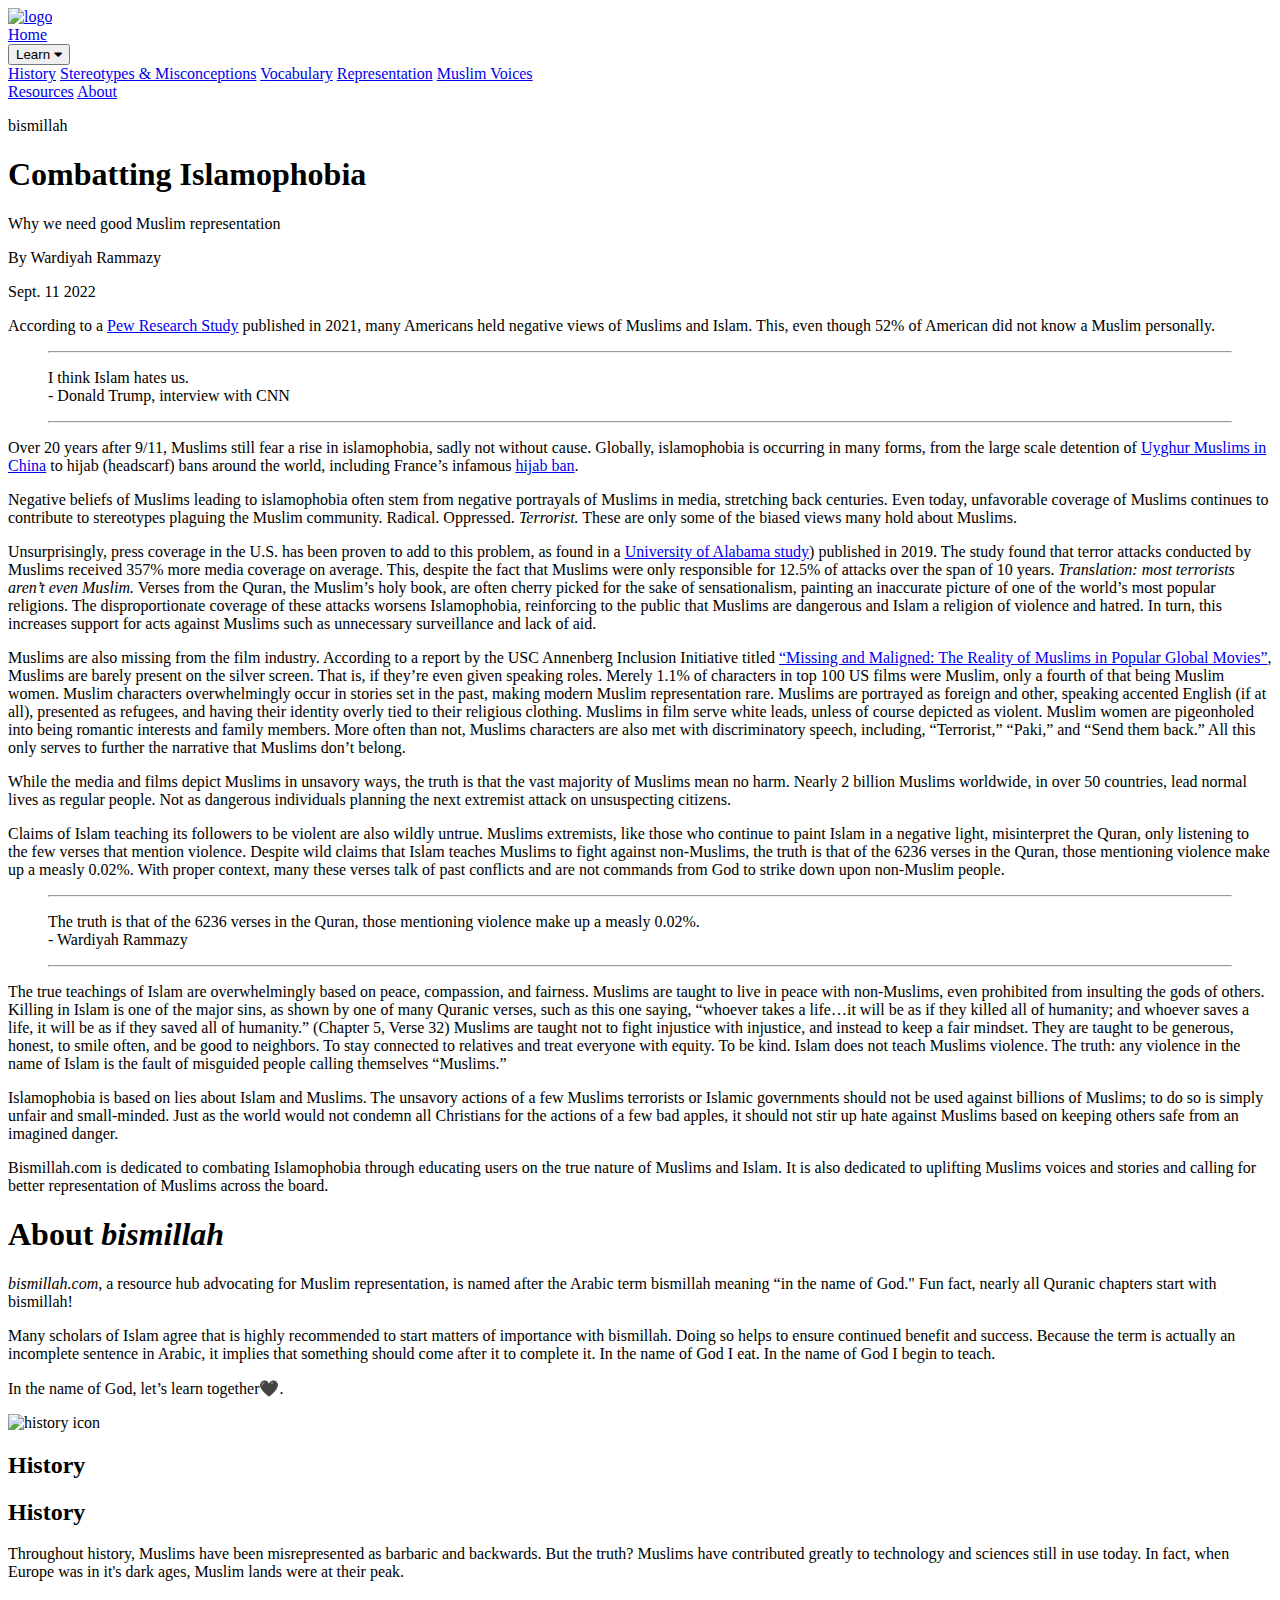
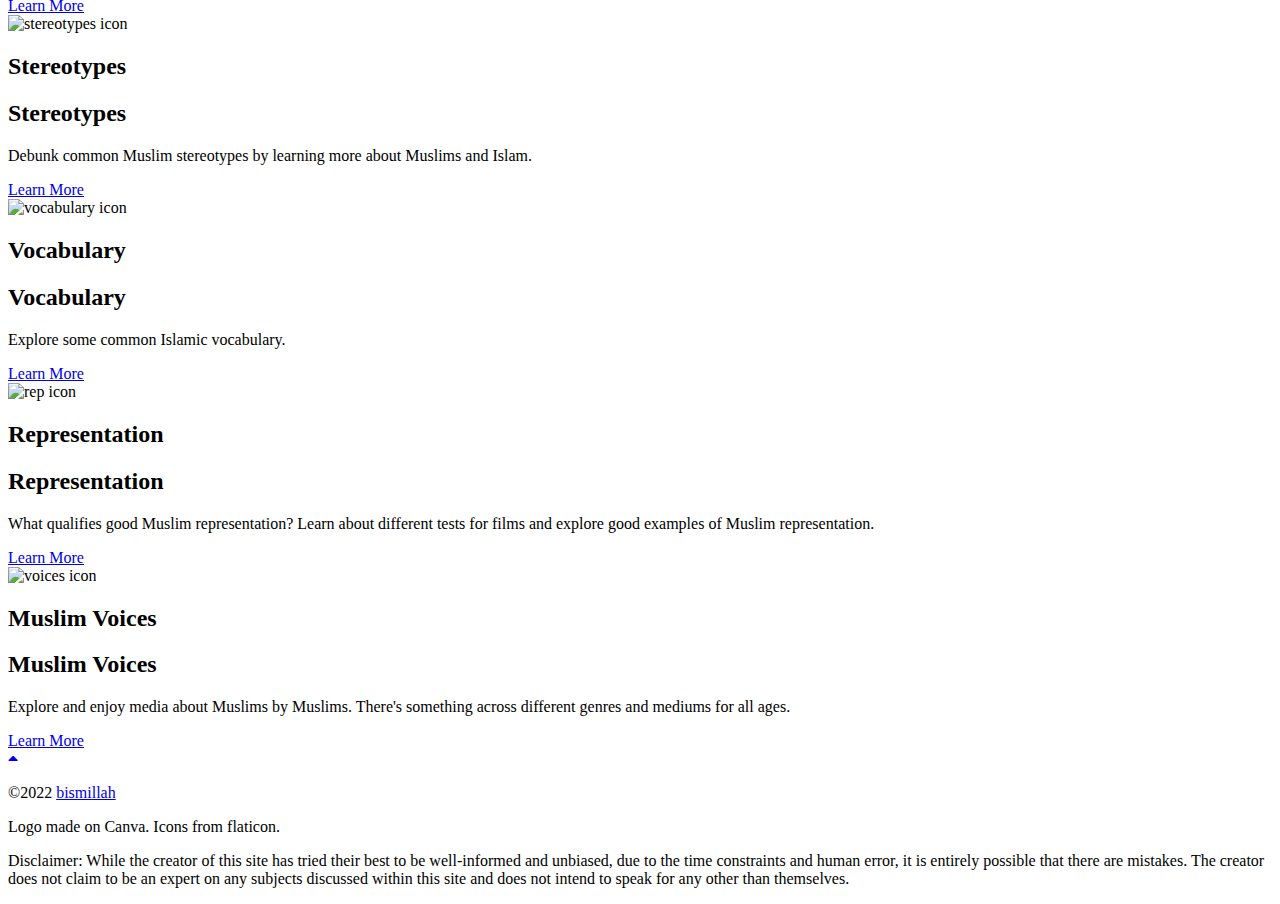
==== index.html @ 7e965ea3 "added index.html" ====
<!DOCTYPE html>
<!--REMEMBER TO STYLE HEADER-->
<html>

<head>
  <meta charset="utf-8">
  <meta name="viewport" content="width=device-width,initial-scale=1.0">
  <title>bismillah | Home</title>
  <link href="./style.css" rel="stylesheet" type="text/css" />
  <link rel="stylesheet" href="https://use.fontawesome.com/releases/v5.8.2/css/all.css"
    />
  <link rel="icon" type="image/x-icon" href="./bismillah.ico">
</head>
<body>
  <header class="nav-header">
    <a href="./index.html"><img id="logo" src="https://live.staticflickr.com/65535/52212487068_d65fd125d6_m.jpg" alt="logo"/></a>
    <nav class="navbar">
      <a href="./index.html">Home</a>
      <div class="dropdown">
        <button class="dropbtn">Learn
          <i class="fa fa-caret-down"></i>
        </button>
        <div class="dropdown-content">
          <a href="./history.html">History</a>
          <a href="./stereotypes.html">Stereotypes & Misconceptions</a>
          <a href="./vocabulary.html">Vocabulary</a>
          <a href="./representation.html">Representation</a>
          <a href="./muslim_voices.html">Muslim Voices</a>
        </div>
      </div>
      <a href="./resources.html">Resources</a>
      <a href="./about.html">About</a>
    </nav>
  </header>
  <div  id="top" class="home-header header">
    <p>bismillah</p>
  </div>
  <div class="wrapper-home">
    <div id="home-magazine">
      <div>
        <section class="maga-heading">
          <h1>Combatting Islamophobia</h1>
          <p class="subtitle">Why we need good Muslim representation</p>
          <div class="maga-details">
            <!--separate p tags for author and date-->
            <p>By Wardiyah Rammazy</p>
            <p><time datetime="2022-09-11 00:00">Sept. 11 2022</time></p>
          </div>
        </section>
        <section class="maga-text">
          <p class="firstpara">According to a <a href="https://www.pewresearch.org/fact-tank/2021/09/01/muslims-are-a-growing-presence-in-u-s-but-still-face-negative-views-from-the-public/">Pew Research Study</a> published in 2021,  many Americans held negative views of Muslims and Islam. This, even though 52% of American did not know a Muslim personally. 
</p>
          <blockquote>
            <hr/>
            <p><span class="quote">I think Islam hates us.</span>
              <br/>
              <span class="speaker">- Donald Trump, interview with CNN</span>
            </p>
            <hr/>
          </blockquote>
          <p>
           Over 20 years after 9/11, Muslims still fear a rise in islamophobia, sadly not without cause. Globally, islamophobia is occurring in many forms, from the large scale detention of <a href="https://www.bbc.com/news/world-asia-china-22278037" target="_blank">Uyghur Muslims in China</a> to hijab (headscarf) bans around the world, including France’s infamous <a href="https://time.com/6049226/france-hijab-ban/" target="_blank">hijab ban</a>.   
          </p>
          <p>
            Negative beliefs of Muslims leading to islamophobia often stem from negative portrayals of Muslims in media, stretching back centuries. Even today, unfavorable coverage of Muslims continues to contribute to stereotypes plaguing the Muslim community. Radical. Oppressed. <em>Terrorist.</em> These are only some of the biased views many hold about Muslims. 
          </p>
          <p>
            Unsurprisingly, press coverage in the U.S. has been proven to add to this problem, as found in a <a href="https://news.ua.edu/2019/02/researcher-disparities-exist-in-news-coverage-of-terror-attacks/" target="_blank">University of Alabama study</a>) published in 2019. The study found that terror attacks conducted by Muslims received 357% more media coverage on average. This, despite the fact that Muslims were only responsible for 12.5% of attacks over the span of 10 years. <em>Translation: most terrorists aren’t even Muslim.</em> Verses from the Quran, the Muslim’s holy book, are often cherry picked for the sake of sensationalism, painting an inaccurate picture of one of the world’s most popular religions. The disproportionate coverage of these attacks worsens Islamophobia, reinforcing to the public that Muslims are dangerous and Islam a religion of violence and hatred. In turn, this increases support for acts against Muslims such as unnecessary surveillance and lack of aid. 
          </p>
          <p>
            Muslims are also missing from the film industry. According to a report by the USC Annenberg Inclusion Initiative titled <a href="https://assets.uscannenberg.org/docs/aii-muslim-rep-global-film-2021-06-09.pdf" target="_blank">“Missing and Maligned: The Reality of Muslims in Popular Global Movies”</a>, Muslims are barely present on the silver screen. That is, if they’re even given speaking roles. Merely 1.1% of characters in top 100 US films were Muslim, only a fourth of that being Muslim women. Muslim characters overwhelmingly occur in stories set in the past, making modern Muslim representation rare. Muslims are portrayed as foreign and other, speaking accented English (if at all), presented as refugees, and having their identity overly tied to their religious clothing. Muslims in film serve white leads, unless of course depicted as violent. Muslim women are pigeonholed into being romantic interests and family members. More often than not, Muslims characters are also met with discriminatory speech, including, “Terrorist,” “Paki,” and “Send them back.” All this only serves to further the narrative that Muslims don’t belong.
          </p>
          <p>
            While the media and films depict Muslims in unsavory ways, the truth is that the vast majority of Muslims mean no harm. Nearly 2 billion Muslims worldwide, in over 50 countries, lead normal lives as regular people. Not as dangerous individuals planning the next extremist attack on unsuspecting citizens.
          </p>
          <p>
            Claims of Islam teaching its followers to be violent are also wildly untrue. Muslims extremists, like those who continue to paint Islam in a negative light, misinterpret the Quran, only listening to the few verses that mention violence. Despite wild claims that Islam teaches Muslims to fight against non-Muslims, the truth is that of the 6236 verses in the Quran, those mentioning violence make up a measly 0.02%. With proper context, many these verses talk of past conflicts and are not commands from God to strike down upon non-Muslim people.
          </p>
          <blockquote>
            <hr/>
            <p><span class="quote">The truth is that of the 6236 verses in the Quran, those mentioning violence make up a measly 0.02%.</span>
              <br/>
             <span class="speaker">- Wardiyah Rammazy</span> 
            </p>
            <hr/>
          </blockquote>
          <p>
            The true teachings of Islam are overwhelmingly based on peace, compassion, and fairness. Muslims are taught to live in peace with non-Muslims, even prohibited from insulting the gods of others. Killing in Islam is one of the major sins, as shown by one of many Quranic verses, such as this one saying, “whoever takes a life…it will be as if they killed all of humanity; and whoever saves a life, it will be as if they saved all of humanity.” (Chapter 5, Verse 32) Muslims are taught not to fight injustice with injustice, and instead to keep a fair mindset. They are taught to be generous, honest, to smile often, and be good to neighbors. To stay connected to relatives and treat everyone with equity. To be kind. Islam does not teach Muslims violence. The truth: any violence in the name of Islam is the fault of misguided people calling themselves “Muslims.”
          </p>
          <p>
            Islamophobia is based on lies about Islam and Muslims. The unsavory actions of a few Muslims terrorists or Islamic governments should not be used against billions of Muslims; to do so is simply unfair and small-minded. Just as the world would not condemn all Christians for the actions of a few bad apples, it should not stir up hate against Muslims based on keeping others safe from an imagined danger.
          </p>
          <p>
	Bismillah.com is dedicated to combating Islamophobia through educating users on the true nature of Muslims and Islam. It is also dedicated to uplifting Muslims voices and stories and calling for better representation of Muslims across the board. 
          </p>
        </section>
      </div>
    </div>
    <div id="home-about">
      <h1>About <em>bismillah</em></h1>
      <p><em>bismillah.com</em>, a resource hub advocating for Muslim representation, is named after the Arabic term <span class="non-english">bismillah</span> meaning “in the name of God." Fun fact, nearly all Quranic chapters start with <span class="non-english">bismillah</span>!
      </p>
      <p>Many scholars of Islam agree that is highly recommended to start matters of importance with <span class="non-english">bismillah</span>. Doing so helps to ensure continued benefit and success. Because the term is actually an incomplete sentence in Arabic, it implies that something should come after it to complete it. In the name of God I eat. In the name of God I begin to teach. 
      </p>
      <p>In the name of God, let’s learn together🖤.</p>
      
    </div>
      <!--heading-->
      <!--learn more flip cards-->
      
    <div id="learn-more">
      <!--add in 5 flip cards-->
      <div class="flip-card">
        <div class="flip-card-inner">
          <div class="flip-card-front">
            <img class="flip-icon" src="https://cdn-icons-png.flaticon.com/512/2234/2234651.png" alt="history icon" >
            <h2>History</h2>
          </div>
          <div class="flip-card-back">
            <h2>History</h2>
            <p>
              Throughout history, Muslims have been misrepresented as barbaric and backwards. But the truth? Muslims have contributed greatly to technology and sciences still in use today. In fact, when Europe was in it's dark ages, Muslim lands were at their peak.
            </p>
            <a href="./history.html
">Learn More</a>
          </div>
        </div>
      </div>
      <div class="flip-card">
        <div class="flip-card-inner">
          <div class="flip-card-front">
            <img class="flip-icon" src="https://cdn-icons-png.flaticon.com/512/2159/2159306.png" alt="stereotypes icon" >
            <h2>Stereotypes</h2>
          </div>
          <div class="flip-card-back">
            <h2>Stereotypes</h2>
            <p>
              Debunk common Muslim stereotypes by learning more about Muslims and Islam.
            </p>
            <a href="./stereotypes.html">Learn More</a>
          </div>
        </div>
      </div>
      <div class="flip-card">
        <div class="flip-card-inner">
          <div class="flip-card-front">
            <img class="flip-icon" src="https://cdn-icons-png.flaticon.com/512/5221/5221495.png" alt="vocabulary icon" >
            <h2>Vocabulary</h2>
          </div>
          <div class="flip-card-back">
            <h2>Vocabulary</h2>
            <p>
              Explore some common Islamic vocabulary.
            </p>
            <a href="./vocabulary.html">Learn More</a>
          </div>
        </div>
      </div>
      <div class="flip-card">
        <div class="flip-card-inner">
          <div class="flip-card-front">
            <img class="flip-icon" src="https://cdn-icons-png.flaticon.com/512/14/14598.png" alt="rep icon" >
            <h2>Representation</h2>
          </div>
          <div class="flip-card-back">
            <h2>Representation</h2>
            <p>
              What qualifies good Muslim representation? Learn about different tests for films and explore good examples of Muslim representation.
            </p>
            <a href="./representation.html">Learn More</a>
          </div>
        </div>
      </div>
      <div class="flip-card">
        <div class="flip-card-inner">
          <div class="flip-card-front">
            <img class="flip-icon" src="https://cdn-icons-png.flaticon.com/512/1051/1051465.png" alt="voices icon" >
            <h2>Muslim Voices</h2>
          </div>
          <div class="flip-card-back">
            <h2>Muslim Voices</h2>
            <p>
              Explore and enjoy media about Muslims by Muslims. There's something across different genres and mediums for all ages.
            </p>
            <a href="./muslim_voices.html">Learn More</a>
          </div>
        </div>
      </div>
    </div>
    <a class="topButton" href="#top"><i class="fa fa-caret-up"></i></a>
    <footer class="homeftr">
      <!--do copyright and disclaimer-->
      <p class="copyright">&copy2022 <a href="./index.html">bismillah</a></p>
      <p>Logo made on Canva. Icons from flaticon.</p>
      <p class="disclaimer">Disclaimer: While the creator of this site has tried their best to be well-informed and unbiased, due to the time constraints and human error, it is entirely possible that there are mistakes. The creator does not claim to be an expert on any subjects discussed within this site and does not intend to speak for any other than themselves.</p>
    </footer>
  </div>
  <script src="script.js"></script>
</body>

</html>
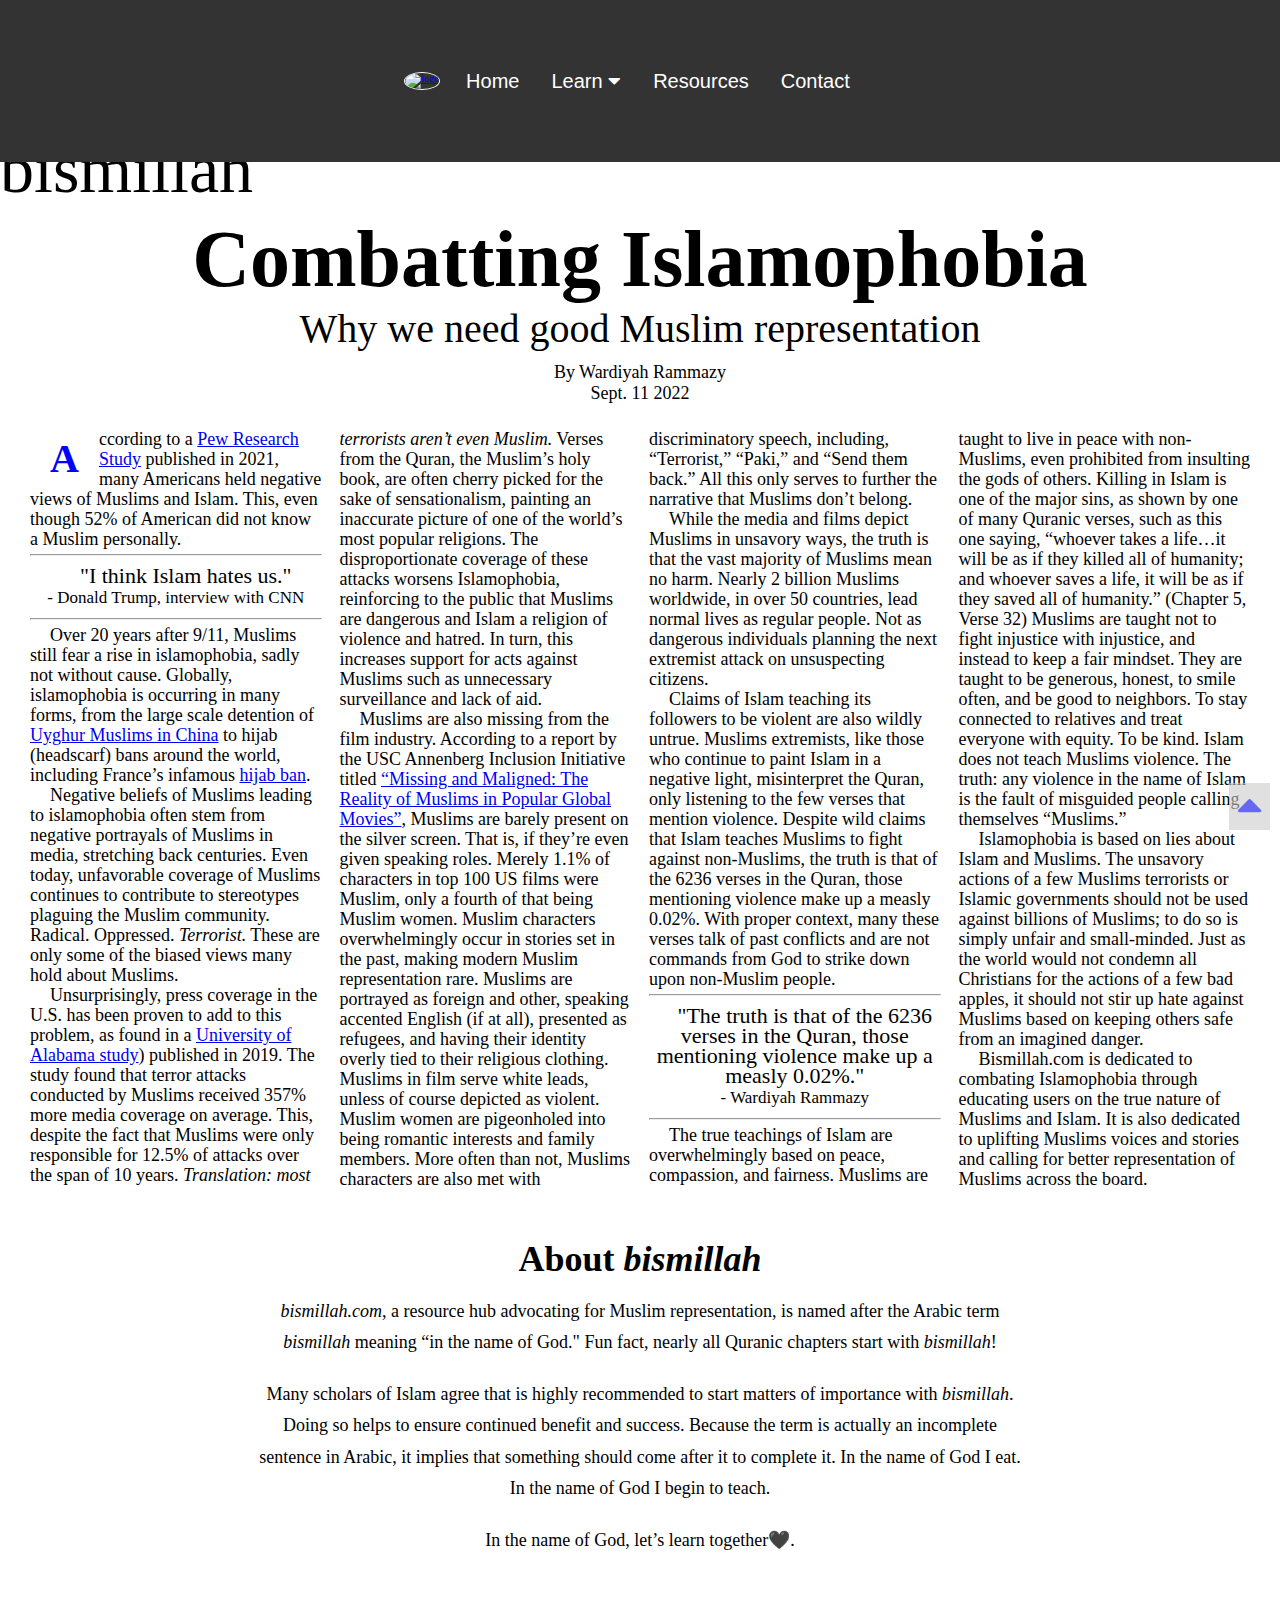
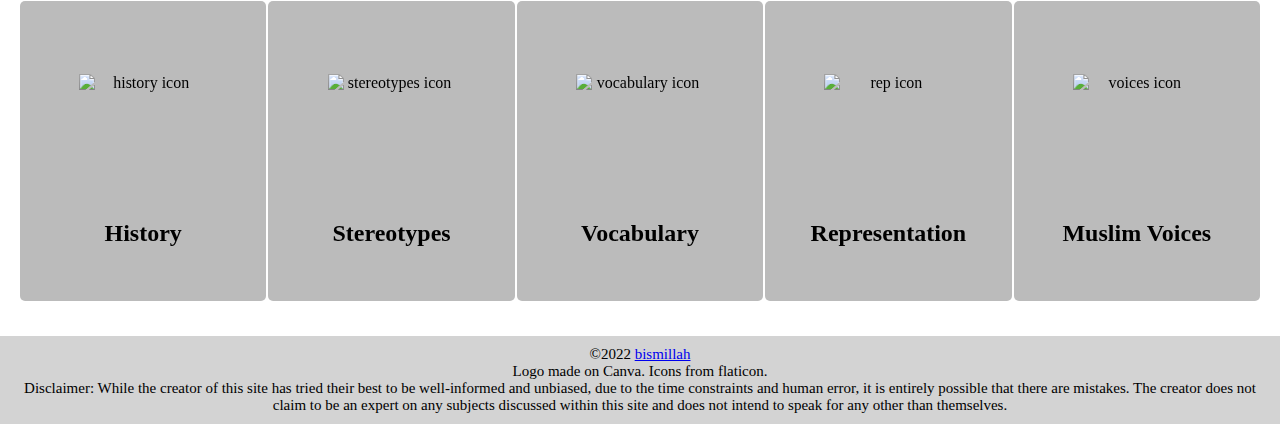
==== commit 99dc45db: "fixed contact btn on index page" ====
--- a/index.html
+++ b/index.html
@@ -29,7 +29,7 @@
         </div>
       </div>
       <a href="./resources.html">Resources</a>
-      <a href="./about.html">About</a>
+      <a href="./about.html">Contact</a>
     </nav>
   </header>
   <div  id="top" class="home-header header">
--- a/style.css
+++ b/style.css
@@ -0,0 +1,647 @@
+*{
+  box-sizing: border-box;
+  margin: 0; 
+  padding: 0;
+}
+:root{
+  font-size: 10px;
+  --standard-fontsize: 1.8rem;
+  --borderrad-15px: 15px;
+  --borderrad-5px: 5px;
+}
+/*display flex column, center align all axes*/
+.flip-card-front, .flip-card-back, #home-about, .nav-header{
+  display: flex;
+  flex-direction: column;
+  justify-content: center;
+  align-items: center;
+}
+/*text align center*/
+.maga-heading, .navbar a, #home-about, footer, .flip-card{
+  text-align: center;
+}
+
+/*push top down, all pages*/
+.header{
+  margin-top: 130px;
+  width: 100%;
+  font-size: 6.8rem;
+}
+/*all wrappers*/
+.wrapper{
+  height: 100vh;
+  width: 100%;
+}
+/*styling button that takes user to top of page*/
+.topButton{
+  font-size: 4rem;
+  background-color: #ccc;
+  padding:  0 8px;
+  opacity: 0.6;
+  position: fixed;
+  right: 10px;
+  bottom: 70px;
+}
+/*styling table of contents*/
+div.tableOfContents{
+  background-color: #ccc;
+  padding: 10px;
+  width: 30vw;
+  display: block;
+  margin: 0 auto;
+  border-radius: 15px;
+  line-height: 1.75em;
+}
+div.tableOfContents hr{
+  border: 1px solid black;
+}
+p.tocTitle{
+  font-weight: bold;
+  text-transform: uppercase;
+  text-align: center;
+}
+ul.contentList{
+  list-style-type: none;
+}
+.tableOfContents a{
+  text-decoration: none;
+  color: black;
+  background-color: #ededeb;
+  padding: 5px;
+}
+
+/*span styling for non english words*/
+span.non-english{
+  font-style: italic;
+}
+/*applies to voices and vocab page*/
+.formLinks a{
+  padding: 20px;
+  border-radius: 10px;
+  font-size: 2rem;
+  width: 30vw;
+  color: white;
+  display: block;
+  margin: 0 auto;
+  text-align: center;
+  text-decoration: none;
+  background-color: black;
+}
+.nav-header{
+  flex-direction: row;
+  width: 100%;
+  background-color: #333;
+  position: absolute;
+  top: 0;
+  padding: 1.5rem;
+  height: 18vh;
+}
+#logo{
+  width: 100px;
+  height: 100px;
+  border: 1px white solid;
+  border-radius: 50%;
+}
+/* Navbar container */
+.navbar {
+  overflow: hidden;
+  background-color: #333;
+  font-family: Arial;
+  margin: 0 10px;
+}
+
+/* Links for navbar */
+.navbar a {
+  float: left;
+  font-size: 2rem;
+  color: white;
+  padding: 14px 16px;
+  text-decoration: none;
+}
+/* dropdown container */
+.dropdown {
+  float: left;
+  overflow: hidden;
+}
+
+/* Dropdown button */
+.dropdown .dropbtn {
+  font-size: 2rem;
+  border: none;
+  outline: none;
+  color: white;
+  padding: 1.4rem 1.6rem;
+  background-color: inherit;
+  font-family: inherit; 
+  margin: 0; 
+}
+.navbar a:hover, .dropdown:hover .dropbtn {
+  background-color: #90dfe9;
+  color: black;
+  border-radius:var(--borderrad-15px);
+}
+.dropdown-content {
+  display: none;
+  position: absolute;
+  background-color: #f9f9f9;
+  min-width: 160px;
+  box-shadow: 0px 8px 16px 0px rgba(0,0,0,0.2);
+  z-index: 1;
+  border-radius: var(--borderrad-15px);
+}
+
+/* Links inside the dropdown */
+.dropdown-content a {
+  float: none;
+  color: black;
+  padding: 12px 16px;
+  text-decoration: none;
+  display: block;
+  text-align: left;
+}
+.dropdown-content a:hover {
+  background-color: #ddd;
+}
+
+/* Show the dropdown menu on hover */
+.dropdown:hover .dropdown-content {
+  display: block;
+}
+/*start of wrapper styling*/
+/*wrapper specific*/
+.wrapper-home{
+  display: grid;
+  grid-template-columns: repeat(10,auto);
+  grid-template-rows: repeat(12,auto);
+  /*css grid work*/
+  grid-template-areas:
+    "magaz magaz magaz magaz magaz magaz magaz magaz magaz magaz"
+    "magaz magaz magaz magaz magaz magaz magaz magaz magaz magaz"
+    "magaz magaz magaz magaz magaz magaz magaz magaz magaz magaz"
+    "magaz magaz magaz magaz magaz magaz magaz magaz magaz magaz"
+    "magaz magaz magaz magaz magaz magaz magaz magaz magaz magaz"
+    "abt abt abt abt abt abt abt abt abt abt"
+    "abt abt abt abt abt abt abt abt abt abt"
+    "abt abt abt abt abt abt abt abt abt abt"
+    "lrn lrn lrn lrn lrn lrn lrn lrn lrn lrn"
+    "lrn lrn lrn lrn lrn lrn lrn lrn lrn lrn"
+    "lrn lrn lrn lrn lrn lrn lrn lrn lrn lrn"
+    "ftr ftr ftr ftr ftr ftr ftr ftr ftr ftr"
+}
+/*magazine styling*/
+#home-magazine{
+  grid-area: magaz;
+  padding: 5px;
+}
+/*magazine header*/
+.maga-heading{
+  width: 100%;
+}
+.maga-heading h1{
+  font-size: 8rem;
+}
+.maga-heading p{
+  font-size: 4rem;
+}
+.maga-details{
+  margin-top: 10px;
+}
+/*font styling!!!*/
+time, .maga-details p, .maga-text{
+  font-size: var(--standard-fontsize);
+}
+/*magazine content*/
+.maga-text{
+  column-width: 25rem;
+  padding: 25px;
+  line-height: 2rem;
+  text-indent: 2rem;
+}
+.firstpara{
+  text-indent: 0;
+}
+.maga-text blockquote p{
+  font-size: 2.2rem;
+  text-align: center;
+  margin: 10px 0;
+}
+.maga-text blockquote{
+  margin: 5px 0;
+}
+.quote::before{
+  content:'"'
+}
+.quote::after{
+  content:'"'
+}
+.speaker{
+  font-size: 1.7rem;
+}
+.firstpara:first-letter{
+  font-size: 4rem;
+  color: blue;
+  font-weight: bold;
+  float: left;
+  margin: 2rem;
+}
+/*about section on home page styling*/
+#home-about{
+  grid-area: abt;
+  font-size: var(--standard-fontsize);
+  padding:25px;
+  line-height: 1.75em;
+  display: flex;
+}
+#home-about p{
+  max-width: 60vw;
+  margin-top: 20px;
+}
+/*flip card grid styling*/
+#learn-more, .orgCards{
+  grid-area: lrn;
+  display: grid;
+  grid-template-columns: repeat(5,auto);
+  grid-template-rows: auto;
+  gap: 0.2rem;
+  padding: 20px;
+}
+/*learn more section (home) styling*/
+.flip-card {
+  background-color: transparent;
+  width: auto;
+  height: 300px;
+  border: none;
+  perspective: 1000px; /* causes 3D effect */
+  font-size: 1.6rem;
+}
+/* position the front and back side */
+.flip-card-inner {
+  position: relative;
+  width: 100%;
+  height: 100%;
+  text-align: var(--center-align);
+  transition: transform 0.8s;
+  transform-style: preserve-3d;
+}
+
+/* css for fiip animation */
+.flip-card:hover .flip-card-inner {
+  transform: rotateY(180deg);
+}
+.flip-card-front, .flip-card-back {
+  position: absolute;
+  width: 100%;
+  height: 100%;
+  -webkit-backface-visibility: hidden; /* Safari specific*/
+  backface-visibility: hidden;
+}
+.flip-card-front {
+  background-color: #bbb;
+  color: black;
+  border-radius: 5px;
+  display: flex;
+  flex-direction: column;
+  justify-content: flex-start;
+  align-items: center;
+}
+#learn-more .flip-card-front{
+  display: flex;
+  flex-direction: column;
+  justify-content: center;
+  align-items: center;
+}
+.flip-icon{
+  width: 10vw;
+  margin: 2vh 0;
+  height: 10vw;
+  object-fit: cover;
+}
+/* Style the back side */
+.flip-card-back {
+  background-color: dodgerblue;
+  color: white;
+  transform: rotateY(180deg);
+  border-radius: 5px;
+  line-height: 1.5em;
+  padding: 15px;
+}
+.flip-card-back a{
+  text-decoration: none;
+  padding: 10px;
+  margin: 5px 0;
+  border-radius: 5px;
+  background-color: lightblue;
+  color: black;
+}
+.flip-card-back a:active{
+  color:black;
+}
+.flip-card-back a:hover{
+  background-color: white;
+}
+/*VOCAB specific*/
+.vocabWrapper{
+  font-size: 1.8rem;
+  display: flex;
+  flex-direction: column;
+  text-align: center;
+}
+/*styling the alphabet shortcuts*/
+.vocabNav ul{
+  display: flex;
+  flex-wrap: wrap;
+  flex-direction: row;
+  justify-content: center;
+  list-style-type: none;
+  background-color: lightgray;
+  margin: 5px 0px;
+}
+.vocabNav ul li{
+  padding: 5px 10px;
+}
+.vocabNav a{
+  text-decoration: none;
+  color:black;
+  padding: 2px;
+  border-radius:3px;
+}
+.vocabNav a:active{
+  color: black;
+}
+.vocabNav a:hover{
+  background-color: white;
+}
+/*styling the input search bar*/
+.searchBar input{
+  padding: 10px;
+  width: 40vw;
+  max-width: 800px;
+  margin: 15px 0;
+  border-radius: 15px;
+}
+/*styling the vocabulary list*/
+.vocabList{
+  padding: 10px;
+  width: 65vw;
+  display: block;
+  margin: 0 auto; 
+  line-height: 1.75em;
+  list-style-type: none;
+}
+.vocabGroup p:first-of-type{
+  text-align: center;
+  padding: 20px;
+  font-size: 2.4rem;
+  font-style: italic;
+}
+.vocabGroup ul{
+  list-style-type: none;
+  text-align: left; 
+}
+.vocabGroup ul li{
+  margin: 20px 0;
+}
+/*styling span for vocab term*/
+span.term{
+  font-size: 2rem;
+  font-weight: bold;
+  letter-spacing: 0.05em;
+}
+
+/*REPRESENTATION specific*/
+.repWrapper{
+  padding: 20px;
+  font-size: 1.8rem;
+  height: 100%;
+  line-height: 1.75em;  
+  width: 65vw;
+  display: block;
+  margin: 0 auto;
+}
+.repWrapper h1, .repWrapper h2, .repWrapper h3, .repWrapper h4, .voicesWrapper h1{
+  margin: 15px 0;
+}
+.repWrapper ul{
+  padding-left: 2em;
+}
+/*rep page table of contents styling*/
+.repToc li:not(:first-of-type){
+  text-indent: 2em;
+}
+.repToc{
+  text-align: left;
+}
+iframe{
+  display:block;
+  margin: 15px auto;
+}
+/*styling accordion - only one on rep page so far*/
+.accordion {
+  background-color: #eee;
+  color: #444;
+  cursor: pointer;
+  padding: 18px;
+  width: 100%;
+  border: none;
+  text-align: left;
+  outline: none;
+  font-size: 15px;
+  transition: 0.4s;
+}
+
+.active, .accordion:hover {
+  background-color: #ccc;
+}
+
+.accordion:after {
+  content: '\002B';
+  color: #777;
+  font-weight: bold;
+  float: right;
+  margin-left: 5px;
+}
+
+.active:after {
+  content: "\2212";
+}
+
+.accordText {
+  padding: 0 18px;
+  background-color: white;
+  max-height: 0;
+  overflow: hidden;
+  transition: max-height 0.2s ease-out;
+}
+.accordionAll ol, .accordionAll ul{
+  margin-left: 2em;
+}
+.accordionAll{
+  height: 100%;
+}
+.accordionAll:after{
+  padding-bottom: 20vh;
+  height: 100%;
+}
+button.accordion{
+  font-size: 1.8rem;
+  vertical-align: center;
+}
+
+/*HISTORY specific*/
+
+/*STEREOTYPES specific*/
+
+/*MUSLIM VOICES specific*/
+.mediaCards{
+  display: grid;
+  grid-template-columns: repeat(5,auto);
+  grid-template-rows: repeat(2, auto);
+  gap: 1.8rem 0.2rem;
+  
+}
+.voicesWrapper{
+  display: block;
+  text-align: center;
+  margin: 0 auto;
+  font-size: 1.8rem;
+}
+.voicesForm:last-of-type{
+  margin-bottom: 20vh;
+}
+.voicesWrapper .introP, .voicesWrapper h1, .voicesIntro{
+  width: 65vw;
+  line-height: 1.75em;
+  display:block;
+  margin: 0 auto;
+}
+/*voicsTableofContents*/
+.voicesToc{
+  text-align: center;
+}
+.voicesToc ul.contentList li{
+  text-indent: initial;
+}
+/*voices page flip cards sections specific*/
+.mediaCards,.orgCards{
+  padding: 0px; 
+  padding-left: 10px;
+  width: 98vw;
+  line-height: initial;
+
+}
+.mediaCards.flipCards, .orgCards.flipCards{
+  padding: 0px;
+}
+
+/*style how the socials look*/
+.mediaSocials a{
+  text-decoration: none;
+  color: black;
+  padding: 2px;
+  margin: 2px 3px;
+  background-color: white;
+}
+.imgCaption{
+  margin-top: -10px;
+  font-size: 1.4rem;
+  background-color: whitesmoke;
+  padding: 1px 5px;
+  color: black;
+}
+.voice3Front img{
+  background-color: white;
+  object-fit: fill;
+}
+/*add color to media cards*/
+.voice1Front{
+  background-color:  #a7d0e8;
+  
+}
+.voice2Front{
+  background-color: #e3b2ed;
+}
+.voice2Back{
+  background-color: #ae17bf;
+}
+.voice3Front{
+  background-color: #91d9a2
+}
+.voice3Back{
+  background-color: 
+  #1c7831;
+  
+}
+.voice4Front{
+  background-color: #e88b43;
+}
+.voice4Back{
+  background-color: #ba5507;
+}
+.voice5Front{
+  background-color: #1830c9;
+  color: white;
+}
+.voice5Back{
+  background-color: #8595ff;
+  color: black;
+}
+.voice6Front, .voice7Front{
+  background-color: #cd91eb;
+}
+.voice6Back, .voice7Back{
+  background-color: #7d2ba6
+}
+.voice9Front{
+  background-color: #4b2c9e;
+  color: white;
+}
+.voice9Back{
+  background-color: #c2b1f0;
+  color: black;
+}
+.voice8Front{
+  background-color: #3b3940;
+  color: white;
+}
+.voice8Back{
+  background-color: #cbcacc;
+  color: black;
+}
+.voice10Front{
+  background-color: #f7eb7e;
+}
+.voice10Back{
+  background-color: #e8c205;
+  color: black;
+}
+/*style voices forms*/
+.formlinks{
+  display: block;
+  margin: 0 auto;
+}
+
+span.cardCategory{
+  font-weight: bold;
+}
+/*styles google sheets*/
+.mediaSheet iframe, .orgSheet iframe{
+  width: 90vw;
+  height: 40vh;
+}
+
+/*footer styling*/
+.homeftr{
+  grid-area: ftr;
+}
+.ftrDown{
+  position: relative;
+  margin-top: 110%;
+}
+footer{
+  font-size: 1.5rem;
+  width: 100%;
+  height: auto;
+  margin: 15px 0px 0px 0px;
+  padding: 10px;
+  background-color: lightgray;
+}
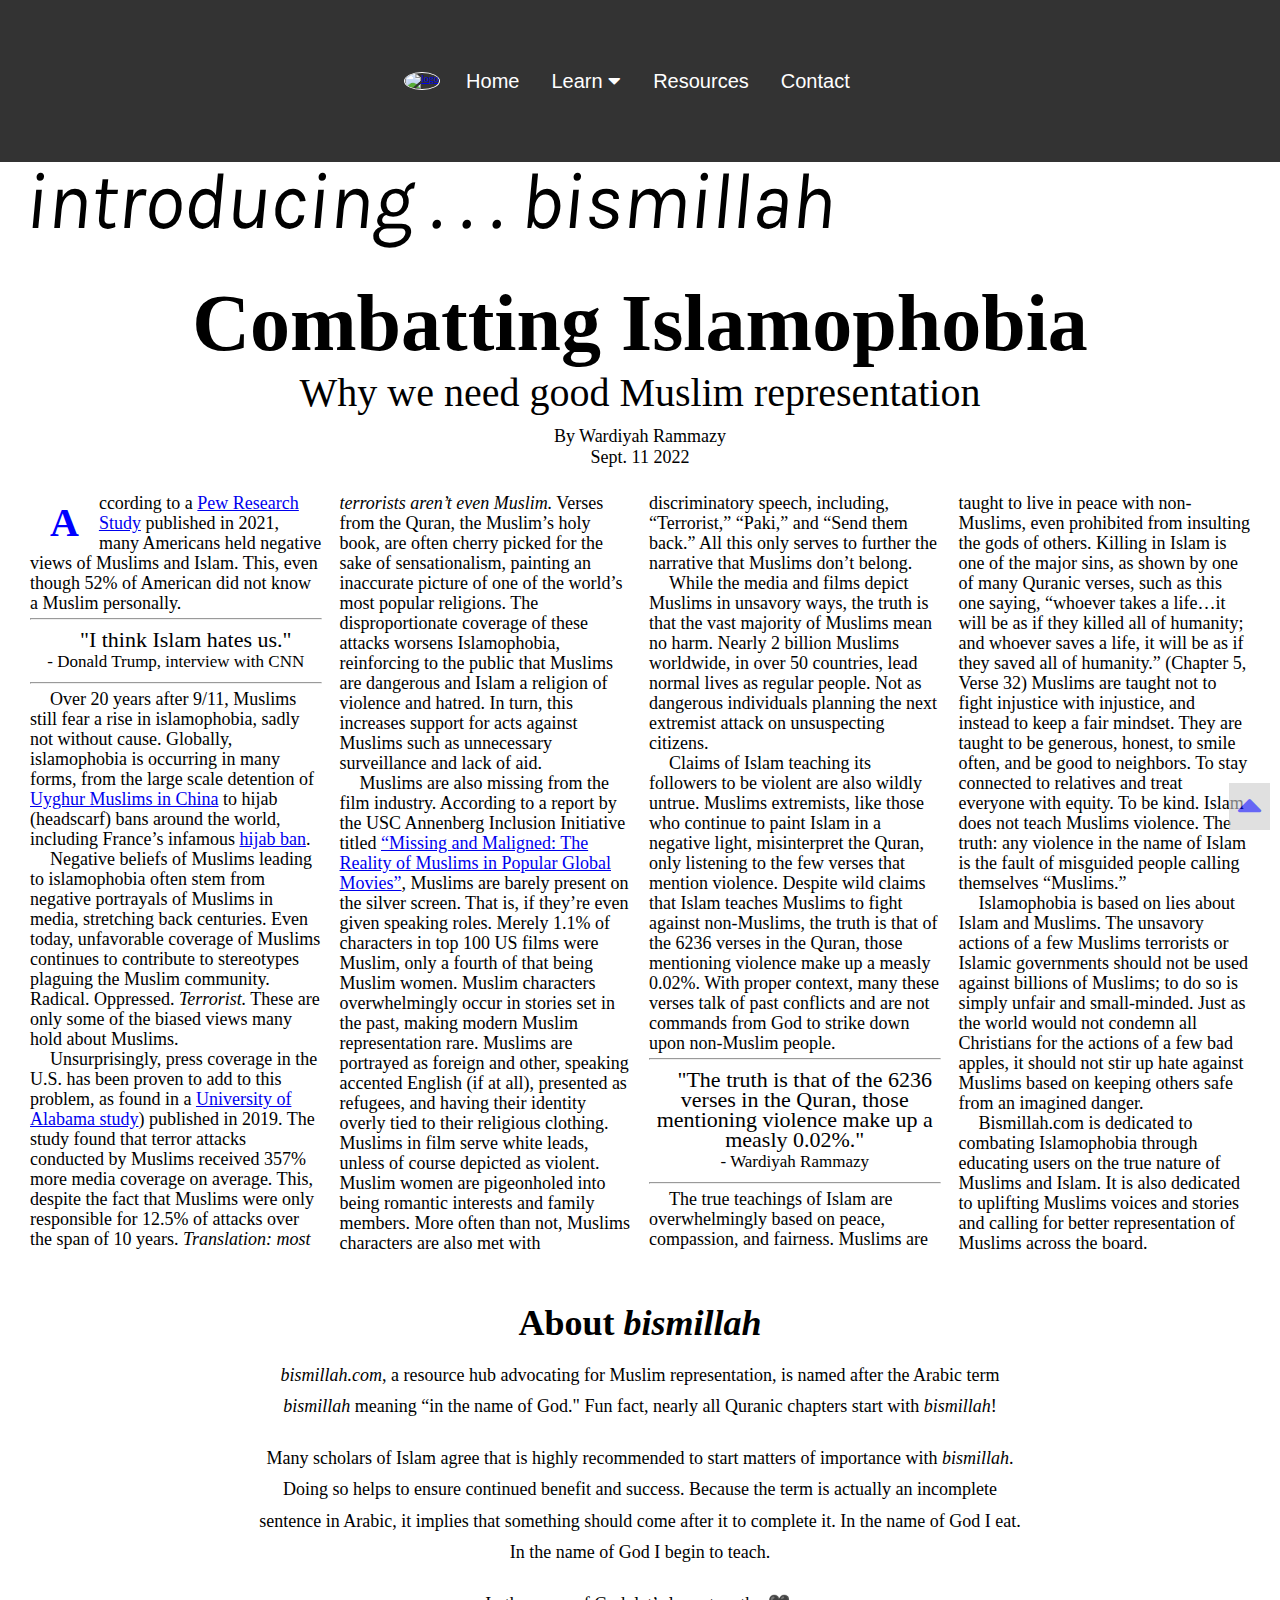
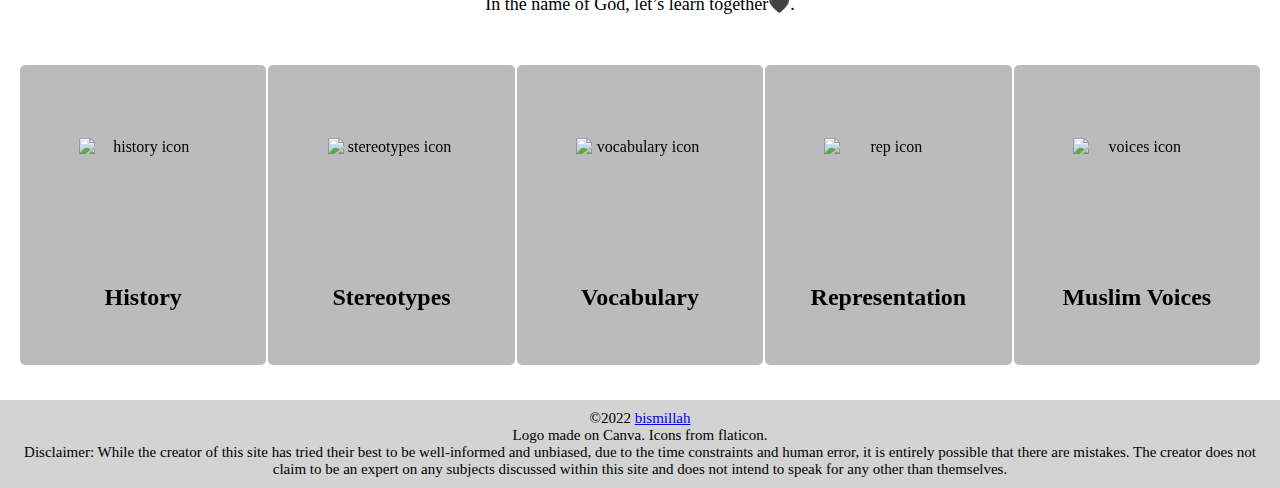
==== commit 78994d51: "finished contact page, added filler for history and stereo, started styling header" ====
--- a/index.html
+++ b/index.html
@@ -33,7 +33,7 @@
     </nav>
   </header>
   <div  id="top" class="home-header header">
-    <p>bismillah</p>
+    <p>introducing . . . bismillah</p>
   </div>
   <div class="wrapper-home">
     <div id="home-magazine">
--- a/style.css
+++ b/style.css
@@ -1,3 +1,4 @@
+@import url('https://fonts.googleapis.com/css2?family=Karla:ital,wght@0,400;0,500;1,500;1,600&display=swap');
 *{
   box-sizing: border-box;
   margin: 0; 
@@ -25,12 +26,23 @@
 .header{
   margin-top: 130px;
   width: 100%;
-  font-size: 6.8rem;
+  font-size: 8rem;
+  font-family: 'Karla', sans-serif;
+  font-style: italic;
+  padding: 25px;
+
 }
 /*all wrappers*/
 .wrapper{
   height: 100vh;
-  width: 100%;
+  width: 65%;
+  font-size: 1.8rem;
+  display: block;
+  margin: 0 auto;
+  line-height: 1.75em;
+}
+.wrapper ul{
+  margin-left: 2em;
 }
 /*styling button that takes user to top of page*/
 .topButton{
@@ -486,11 +498,6 @@
   font-size: 1.8rem;
   vertical-align: center;
 }
-
-/*HISTORY specific*/
-
-/*STEREOTYPES specific*/
-
 /*MUSLIM VOICES specific*/
 .mediaCards{
   display: grid;
@@ -628,6 +635,20 @@
   width: 90vw;
   height: 40vh;
 }
+/*contact page specific*/
+.contactWrapper{
+  font-size: 1.8rem;
+  display: block;
+  margin: 2rem auto;
+  width: 65%;
+  line-height: 1.75em;
+}
+.contactWrapper h1{
+  margin: 15px 0;
+}
+/*HISTORY specific*/
+
+/*STEREOTYPES specific*/
 
 /*footer styling*/
 .homeftr{
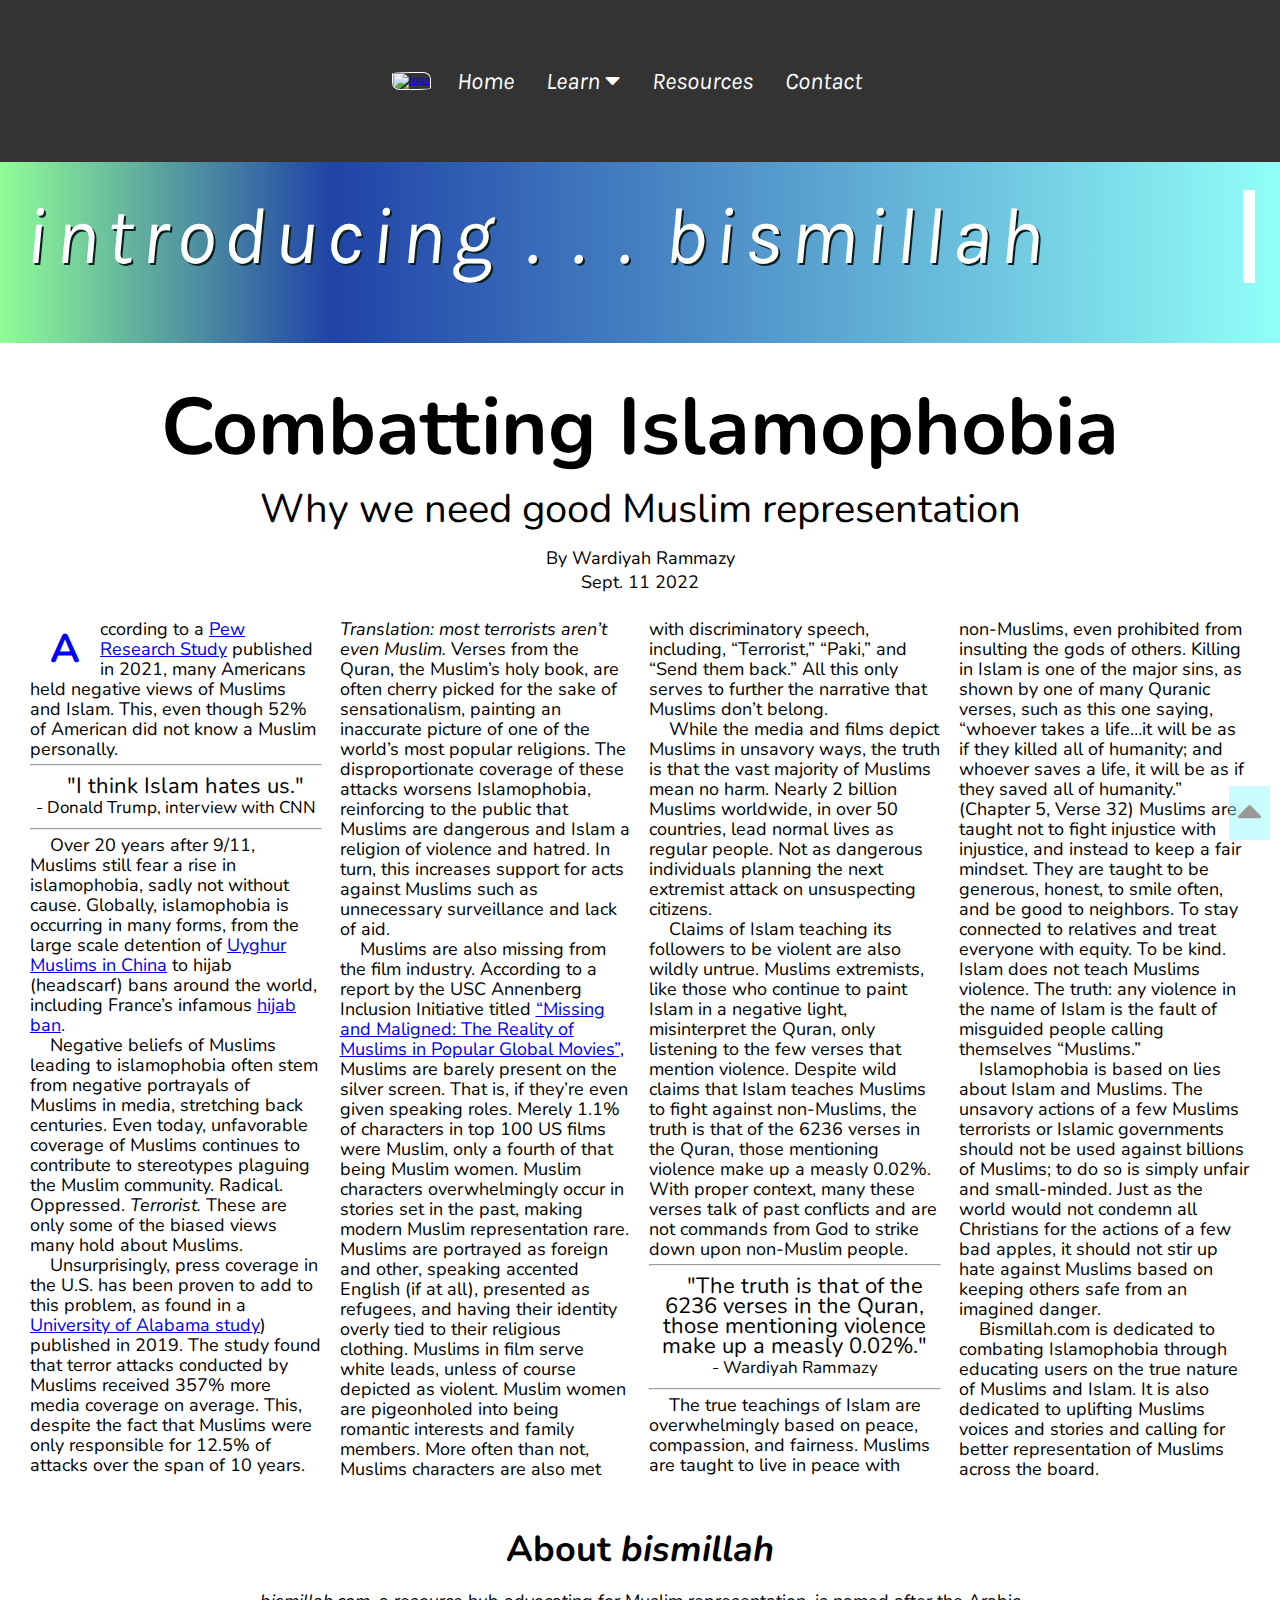
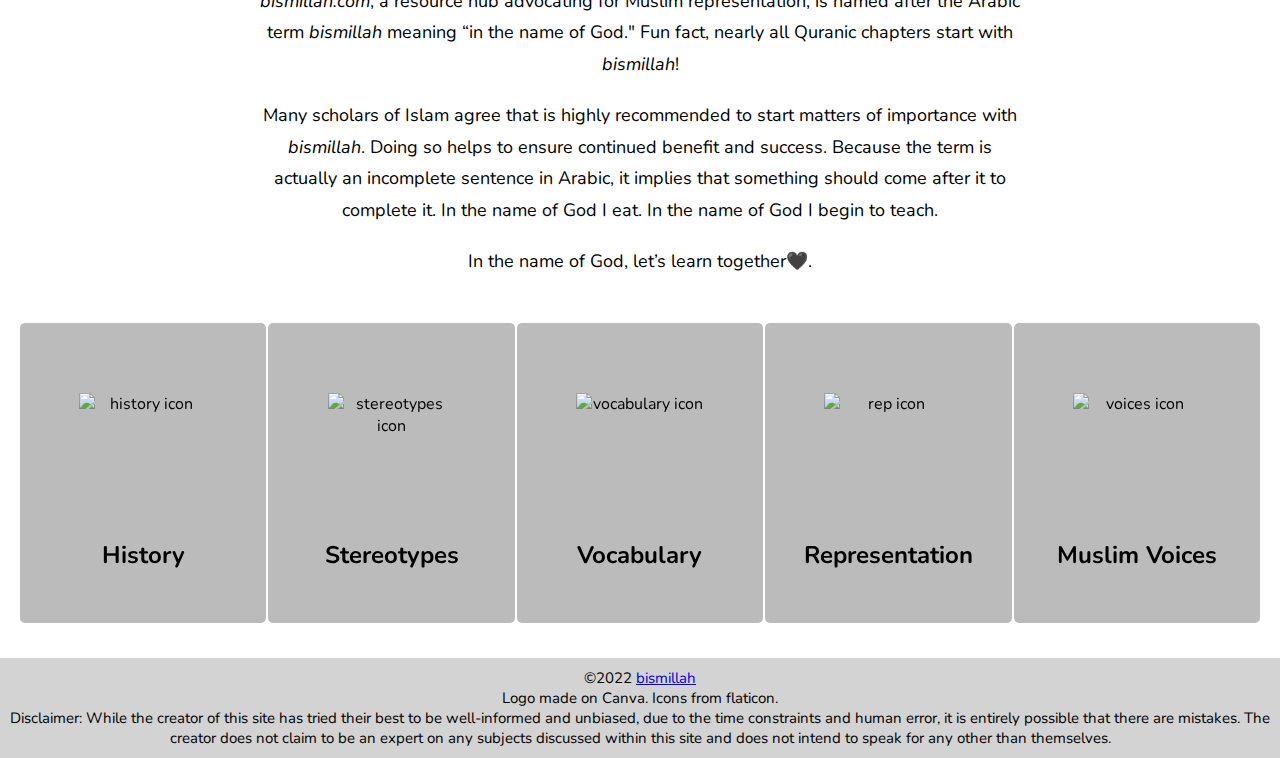
==== commit 08829ee8: "finished headers, fixed logo" ====
--- a/index.html
+++ b/index.html
@@ -13,7 +13,7 @@
 </head>
 <body>
   <header class="nav-header">
-    <a href="./index.html"><img id="logo" src="https://live.staticflickr.com/65535/52212487068_d65fd125d6_m.jpg" alt="logo"/></a>
+    <a href="./index.html"><img id="logo" src="https://live.staticflickr.com/65535/52317010122_6695785935_m.jpg" alt="logo"/></a>
     <nav class="navbar">
       <a href="./index.html">Home</a>
       <div class="dropdown">
--- a/style.css
+++ b/style.css
@@ -1,4 +1,4 @@
-@import url('https://fonts.googleapis.com/css2?family=Karla:ital,wght@0,400;0,500;1,500;1,600&display=swap');
+@import url('https://fonts.googleapis.com/css2?family=Karla:ital,wght@0,400;0,500;1,500;1,600&family=Nunito:ital,wght@0,400;0,500;1,400&display=swap');
 *{
   box-sizing: border-box;
   margin: 0; 
@@ -6,6 +6,7 @@
 }
 :root{
   font-size: 10px;
+  font-family: 'Nunito', sans-serif;
   --standard-fontsize: 1.8rem;
   --borderrad-15px: 15px;
   --borderrad-5px: 5px;
@@ -25,12 +26,39 @@
 /*push top down, all pages*/
 .header{
   margin-top: 130px;
+  margin-bottom: 25px;
   width: 100%;
+  color: white;
   font-size: 8rem;
   font-family: 'Karla', sans-serif;
   font-style: italic;
-  padding: 25px;
-
+  padding: 60px 25px;
+  text-shadow:2px 2px rgb(8, 31, 33);
+  background: rgb(144,253,151);
+background: linear-gradient(90deg, rgba(144,253,151,1) 0%, rgba(32,67,167,1) 26%, rgba(145,255,248,1) 100%);
+}
+/*typewriter effect for headers*/
+.header p {
+  overflow: hidden; /* Ensures the content is not revealed until the animation */
+  border-right: .15em solid rgb(255, 255, 255); /* The typwriter cursor */
+  white-space: nowrap; /* Keeps the content on a single line */
+  margin: 0 auto; /* Gives that scrolling effect as the typing happens */
+  letter-spacing: .1em; /* Adjust as needed */
+  animation: 
+    typing 3.5s steps(40, end),
+    blink-caret .75s step-end infinite;
+}
+
+/* The typing effect */
+@keyframes typing {
+  from { width: 0 }
+  to { width: 100% }
+}
+
+/* The typewriter cursor effect */
+@keyframes blink-caret {
+  from, to { border-color: transparent }
+  50% { border-color: rgb(255, 255, 255); }
 }
 /*all wrappers*/
 .wrapper{
@@ -47,12 +75,13 @@
 /*styling button that takes user to top of page*/
 .topButton{
   font-size: 4rem;
-  background-color: #ccc;
+  background-color: rgb(123, 246, 255);
+  color: black;
   padding:  0 8px;
-  opacity: 0.6;
+  opacity: 0.4;
   position: fixed;
   right: 10px;
-  bottom: 70px;
+  bottom: 60px;
 }
 /*styling table of contents*/
 div.tableOfContents{
@@ -107,12 +136,14 @@
   top: 0;
   padding: 1.5rem;
   height: 18vh;
+  
 }
 #logo{
-  width: 100px;
-  height: 100px;
+  width: 150px;
+  height: 65px;  
+  object-fit: cover;
   border: 1px white solid;
-  border-radius: 50%;
+  border-radius: 50% 20% / 10% 40%;
 }
 /* Navbar container */
 .navbar {
@@ -120,12 +151,14 @@
   background-color: #333;
   font-family: Arial;
   margin: 0 10px;
+  font-family: 'Karla', sans-serif;
+  font-style: italic;
 }
 
 /* Links for navbar */
 .navbar a {
   float: left;
-  font-size: 2rem;
+  font-size: 2.4rem;
   color: white;
   padding: 14px 16px;
   text-decoration: none;
@@ -134,17 +167,20 @@
 .dropdown {
   float: left;
   overflow: hidden;
+  font-family: 'Karla', sans-serif;
+  font-style: italic;
 }
 
 /* Dropdown button */
 .dropdown .dropbtn {
-  font-size: 2rem;
+  font-size: 2.4rem;
   border: none;
   outline: none;
   color: white;
   padding: 1.4rem 1.6rem;
   background-color: inherit;
-  font-family: inherit; 
+  font-family: 'Karla', sans-serif;
+  font-style: italic;
   margin: 0; 
 }
 .navbar a:hover, .dropdown:hover .dropbtn {
@@ -413,6 +449,11 @@
 .vocabGroup ul li{
   margin: 20px 0;
 }
+.vocabWrapper footer{
+  display:block;
+  margin-left: -265px;
+  width: 98.5vw;
+}
 /*styling span for vocab term*/
 span.term{
   font-size: 2rem;
@@ -646,6 +687,11 @@
 .contactWrapper h1{
   margin: 15px 0;
 }
+.contactWrapper img{
+  width: 70%;
+  display: block;
+  margin: 0 auto;
+}
 /*HISTORY specific*/
 
 /*STEREOTYPES specific*/
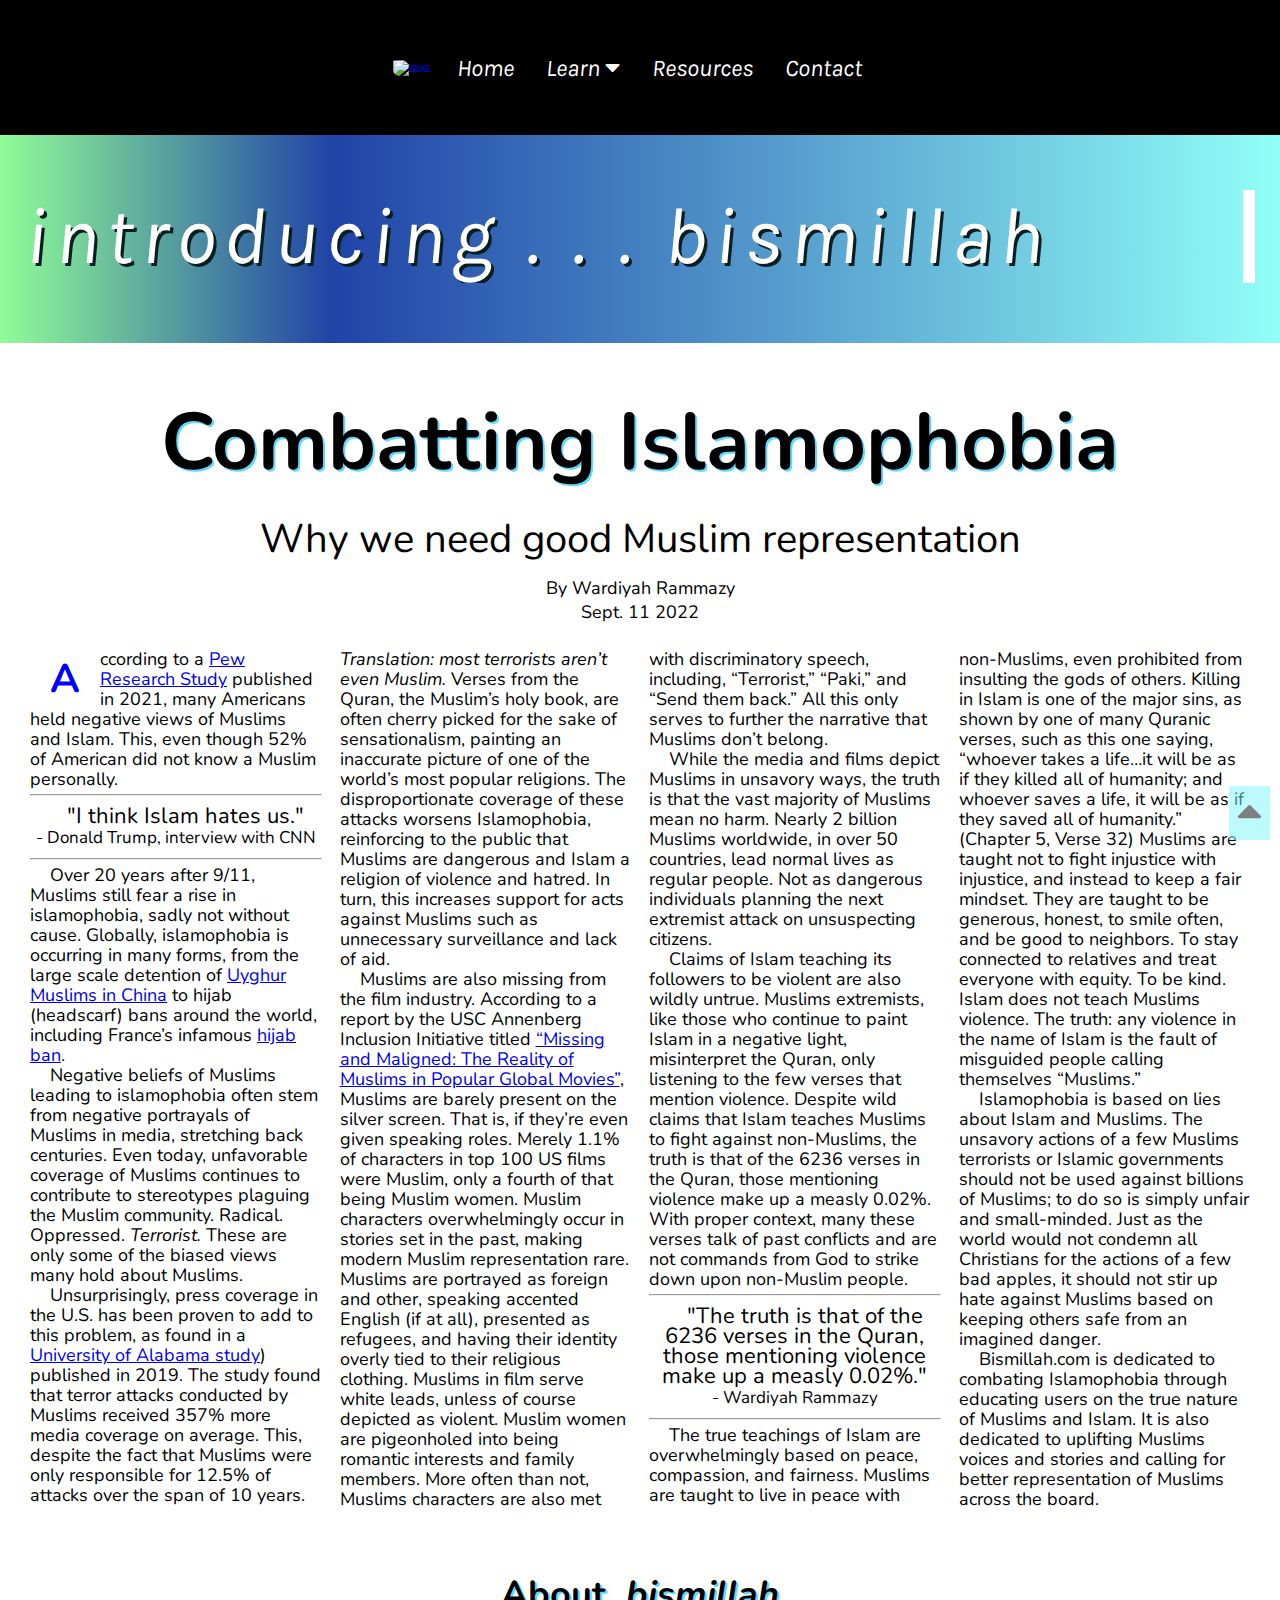
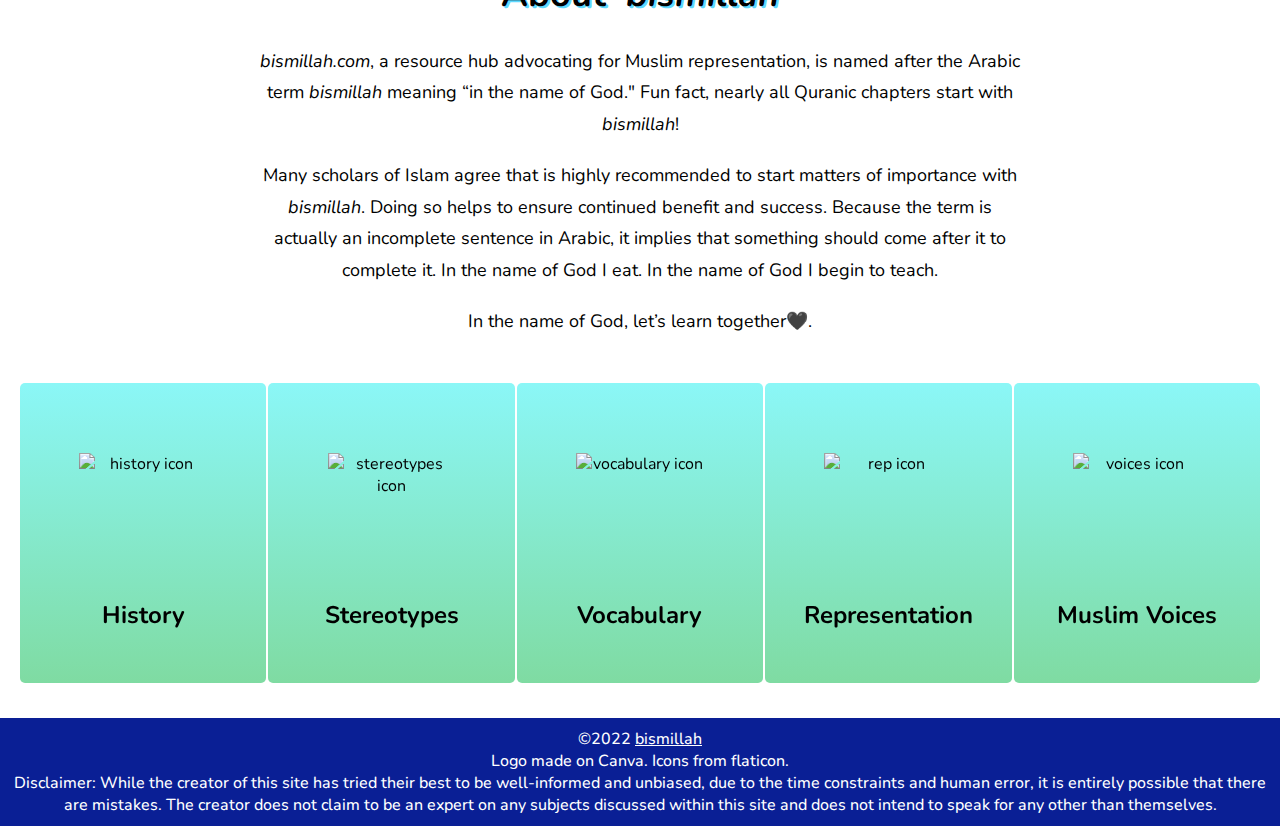
==== commit 69c90625: "fixed TOC in rep page" ====
--- a/index.html
+++ b/index.html
@@ -97,7 +97,7 @@
       </div>
     </div>
     <div id="home-about">
-      <h1>About <em>bismillah</em></h1>
+      <h1>About &nbsp<em>bismillah</em></h1>
       <p><em>bismillah.com</em>, a resource hub advocating for Muslim representation, is named after the Arabic term <span class="non-english">bismillah</span> meaning “in the name of God." Fun fact, nearly all Quranic chapters start with <span class="non-english">bismillah</span>!
       </p>
       <p>Many scholars of Islam agree that is highly recommended to start matters of importance with <span class="non-english">bismillah</span>. Doing so helps to ensure continued benefit and success. Because the term is actually an incomplete sentence in Arabic, it implies that something should come after it to complete it. In the name of God I eat. In the name of God I begin to teach. 
--- a/style.css
+++ b/style.css
@@ -22,7 +22,11 @@
 .maga-heading, .navbar a, #home-about, footer, .flip-card{
   text-align: center;
 }
-
+/*style all h1s*/
+h1{
+  text-shadow: 2px 2px rgb(93, 217, 255);
+  margin: 15px 0;
+}
 /*push top down, all pages*/
 .header{
   margin-top: 130px;
@@ -33,7 +37,7 @@
   font-family: 'Karla', sans-serif;
   font-style: italic;
   padding: 60px 25px;
-  text-shadow:2px 2px rgb(8, 31, 33);
+  text-shadow:3px 3px rgb(8, 31, 33);
   background: rgb(144,253,151);
 background: linear-gradient(90deg, rgba(144,253,151,1) 0%, rgba(32,67,167,1) 26%, rgba(145,255,248,1) 100%);
 }
@@ -63,11 +67,13 @@
 /*all wrappers*/
 .wrapper{
   height: 100vh;
-  width: 65%;
   font-size: 1.8rem;
   display: block;
   margin: 0 auto;
   line-height: 1.75em;
+}
+.resourcesWrapper, .stereotypesWrapper, .historyWrapper{
+  width: 65%;
 }
 .wrapper ul{
   margin-left: 2em;
@@ -78,15 +84,15 @@
   background-color: rgb(123, 246, 255);
   color: black;
   padding:  0 8px;
-  opacity: 0.4;
+  opacity: 0.5;
   position: fixed;
   right: 10px;
   bottom: 60px;
 }
 /*styling table of contents*/
 div.tableOfContents{
-  background-color: #ccc;
-  padding: 10px;
+  background-color: rgb(183, 237, 247);
+  padding: 5px;
   width: 30vw;
   display: block;
   margin: 0 auto;
@@ -105,10 +111,9 @@
   list-style-type: none;
 }
 .tableOfContents a{
-  text-decoration: none;
-  color: black;
-  background-color: #ededeb;
-  padding: 5px;
+  color: black;
+  font-weight: bold;
+  padding: 2px 10px;
 }
 
 /*span styling for non english words*/
@@ -131,24 +136,24 @@
 .nav-header{
   flex-direction: row;
   width: 100%;
-  background-color: #333;
+  background-color: rgb(0, 0, 0);
   position: absolute;
   top: 0;
   padding: 1.5rem;
-  height: 18vh;
+  height: 15vh;
   
 }
 #logo{
   width: 150px;
   height: 65px;  
   object-fit: cover;
-  border: 1px white solid;
+  border: 1px black solid;
   border-radius: 50% 20% / 10% 40%;
 }
 /* Navbar container */
 .navbar {
   overflow: hidden;
-  background-color: #333;
+  background-color: rgb(0, 0, 0);
   font-family: Arial;
   margin: 0 10px;
   font-family: 'Karla', sans-serif;
@@ -344,7 +349,6 @@
   backface-visibility: hidden;
 }
 .flip-card-front {
-  background-color: #bbb;
   color: black;
   border-radius: 5px;
   display: flex;
@@ -357,6 +361,7 @@
   flex-direction: column;
   justify-content: center;
   align-items: center;
+  background-image: linear-gradient(180deg, rgb(139, 247, 247), rgb(127, 219, 162));
 }
 .flip-icon{
   width: 10vw;
@@ -366,7 +371,7 @@
 }
 /* Style the back side */
 .flip-card-back {
-  background-color: dodgerblue;
+  background-color: rgb(13, 27, 42);
   color: white;
   transform: rotateY(180deg);
   border-radius: 5px;
@@ -395,6 +400,9 @@
   text-align: center;
 }
 /*styling the alphabet shortcuts*/
+.vocabNav{
+  margin: 15px 0;
+}
 .vocabNav ul{
   display: flex;
   flex-wrap: wrap;
@@ -477,12 +485,21 @@
 .repWrapper ul{
   padding-left: 2em;
 }
+.repWrapper a{
+  color: blue;
+}
+.repWrapper:active{
+  color: blue;
+}
 /*rep page table of contents styling*/
 .repToc li:not(:first-of-type){
-  text-indent: 2em;
+  text-indent: 1em;
 }
 .repToc{
   text-align: left;
+}
+.repToc a{
+  color: black;
 }
 iframe{
   display:block;
@@ -490,8 +507,9 @@
 }
 /*styling accordion - only one on rep page so far*/
 .accordion {
-  background-color: #eee;
-  color: #444;
+  background-image: linear-gradient(90deg, lightblue, lightgreen);
+  color: rgb(0, 0, 0);
+  font-weight: bold;
   cursor: pointer;
   padding: 18px;
   width: 100%;
@@ -508,7 +526,7 @@
 
 .accordion:after {
   content: '\002B';
-  color: #777;
+  color: rgb(0, 0, 0);
   font-weight: bold;
   float: right;
   margin-left: 5px;
@@ -550,7 +568,6 @@
 .voicesWrapper{
   display: block;
   text-align: center;
-  margin: 0 auto;
   font-size: 1.8rem;
 }
 .voicesForm:last-of-type{
@@ -567,7 +584,7 @@
   text-align: center;
 }
 .voicesToc ul.contentList li{
-  text-indent: initial;
+  text-indent: -2em;
 }
 /*voices page flip cards sections specific*/
 .mediaCards,.orgCards{
@@ -692,6 +709,10 @@
   display: block;
   margin: 0 auto;
 }
+/*resources specific*/
+.resourcesWrapper iframe{
+  width: 100%;
+}
 /*HISTORY specific*/
 
 /*STEREOTYPES specific*/
@@ -700,15 +721,20 @@
 .homeftr{
   grid-area: ftr;
 }
+footer a{
+  color:white;
+}
 .ftrDown{
   position: relative;
-  margin-top: 110%;
+  margin-top: 115%;
 }
 footer{
-  font-size: 1.5rem;
+  font-size: 1.6rem;
+  color: white;
+  font-weight: 480;
   width: 100%;
   height: auto;
   margin: 15px 0px 0px 0px;
   padding: 10px;
-  background-color: lightgray;
-}
+  background-color: rgb(10, 31, 149);
+}
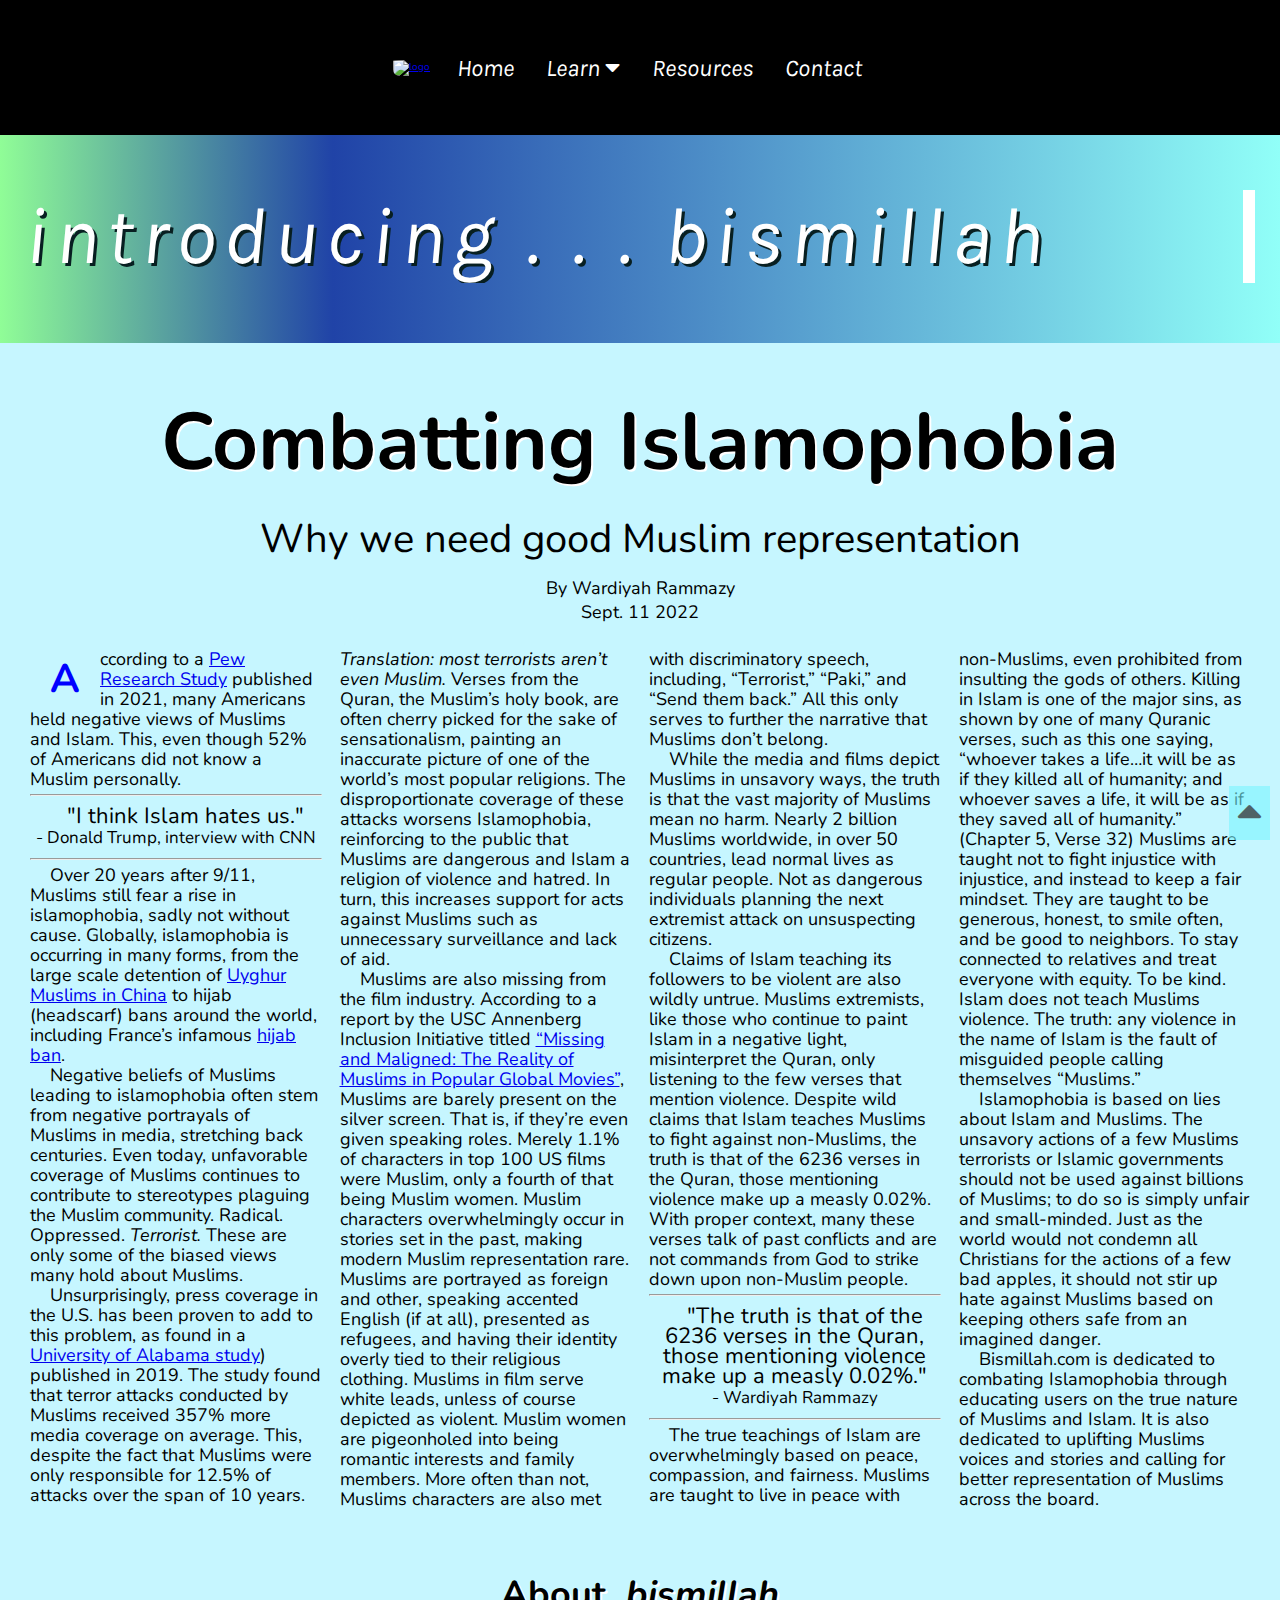
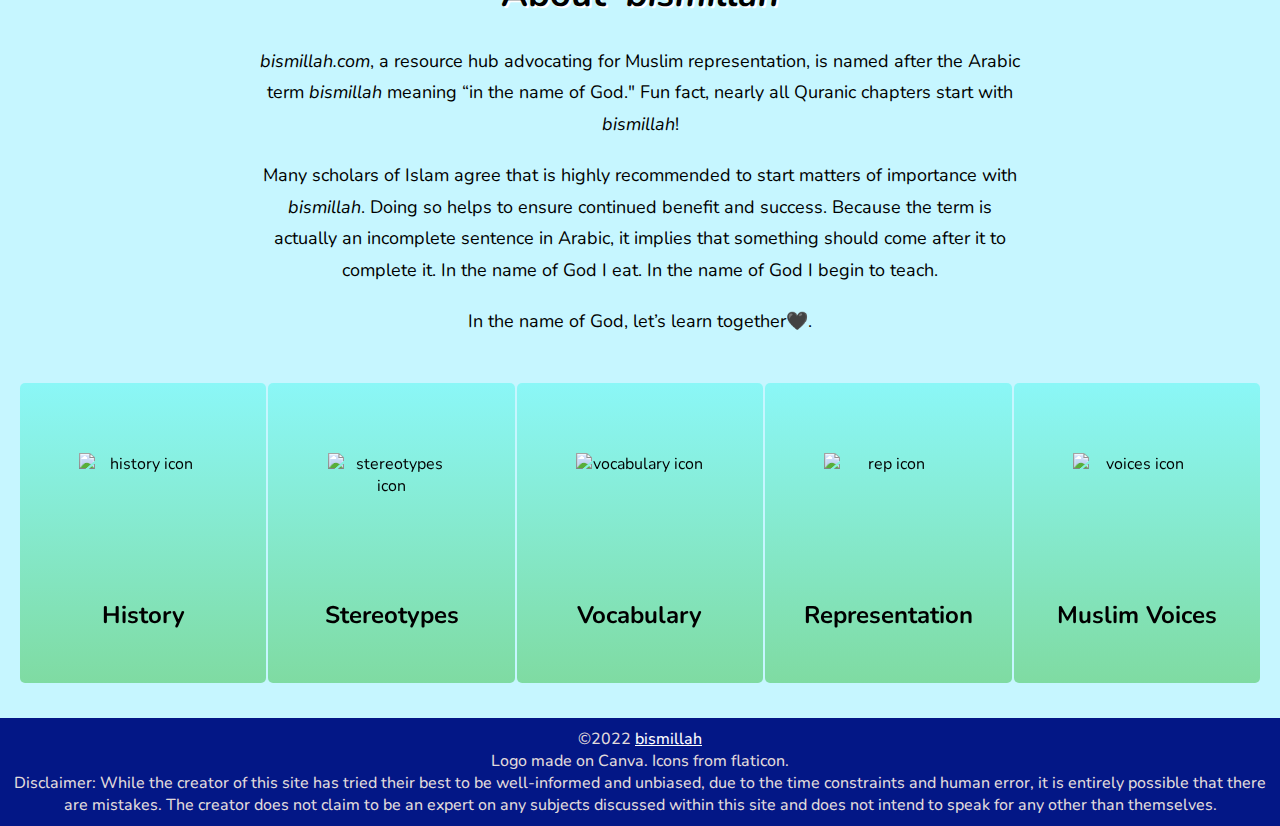
==== commit 9608a50a: "fixed typo" ====
--- a/index.html
+++ b/index.html
@@ -48,7 +48,7 @@
           </div>
         </section>
         <section class="maga-text">
-          <p class="firstpara">According to a <a href="https://www.pewresearch.org/fact-tank/2021/09/01/muslims-are-a-growing-presence-in-u-s-but-still-face-negative-views-from-the-public/">Pew Research Study</a> published in 2021,  many Americans held negative views of Muslims and Islam. This, even though 52% of American did not know a Muslim personally. 
+          <p class="firstpara">According to a <a href="https://www.pewresearch.org/fact-tank/2021/09/01/muslims-are-a-growing-presence-in-u-s-but-still-face-negative-views-from-the-public/">Pew Research Study</a> published in 2021,  many Americans held negative views of Muslims and Islam. This, even though 52% of Americans did not know a Muslim personally. 
 </p>
           <blockquote>
             <hr/>
--- a/style.css
+++ b/style.css
@@ -24,8 +24,12 @@
 }
 /*style all h1s*/
 h1{
-  text-shadow: 2px 2px rgb(93, 217, 255);
+  text-shadow: 2px 2px rgb(255, 255, 255);
   margin: 15px 0;
+}
+/*style all bodies*/
+body{
+  background-color:rgb(198, 246, 255);
 }
 /*push top down, all pages*/
 .header{
@@ -84,14 +88,14 @@
   background-color: rgb(123, 246, 255);
   color: black;
   padding:  0 8px;
-  opacity: 0.5;
+  opacity: 0.6;
   position: fixed;
   right: 10px;
   bottom: 60px;
 }
 /*styling table of contents*/
 div.tableOfContents{
-  background-color: rgb(183, 237, 247);
+  background-color: rgb(255, 255, 255);
   padding: 5px;
   width: 30vw;
   display: block;
@@ -409,7 +413,7 @@
   flex-direction: row;
   justify-content: center;
   list-style-type: none;
-  background-color: lightgray;
+  background-color: rgb(255, 255, 255);
   margin: 5px 0px;
 }
 .vocabNav ul li{
@@ -459,8 +463,7 @@
 }
 .vocabWrapper footer{
   display:block;
-  margin-left: -265px;
-  width: 98.5vw;
+  width: 100vw;
 }
 /*styling span for vocab term*/
 span.term{
@@ -570,6 +573,17 @@
   text-align: center;
   font-size: 1.8rem;
 }
+.voicesWrapper .disclaimer{
+  background-color: rgb(189, 255, 189);
+  margin: 15px 0;
+  border: 1px solid black;
+  line-height: 1.75em;
+  padding: 2px;
+}
+.voicesWrapper h1{
+  padding-top: 10px;
+  padding-bottom: 20px;
+}
 .voicesForm:last-of-type{
   margin-bottom: 20vh;
 }
@@ -597,7 +611,10 @@
 .mediaCards.flipCards, .orgCards.flipCards{
   padding: 0px;
 }
-
+.orgCards .flip-card-front{
+  background: linear-gradient(lightblue, lightgreen);
+  border: 0.5px solid rgb(77, 77, 77);
+}
 /*style how the socials look*/
 .mediaSocials a{
   text-decoration: none;
@@ -705,16 +722,21 @@
   margin: 15px 0;
 }
 .contactWrapper img{
-  width: 70%;
-  display: block;
-  margin: 0 auto;
+  width: 100%;
+  height: 30%;
+  object-fit: cover;
+  display: block;
+  margin: 10px auto;
 }
 /*resources specific*/
 .resourcesWrapper iframe{
   width: 100%;
 }
 /*HISTORY specific*/
-
+.historyWrapper iframe{
+  border-radius: 10px;
+  padding: 10px;
+}
 /*STEREOTYPES specific*/
 
 /*footer styling*/
@@ -730,11 +752,11 @@
 }
 footer{
   font-size: 1.6rem;
-  color: white;
+  color: rgb(224, 219, 219);
   font-weight: 480;
   width: 100%;
   height: auto;
   margin: 15px 0px 0px 0px;
   padding: 10px;
-  background-color: rgb(10, 31, 149);
-}
+  background-color: rgb(3, 23, 134);
+}
